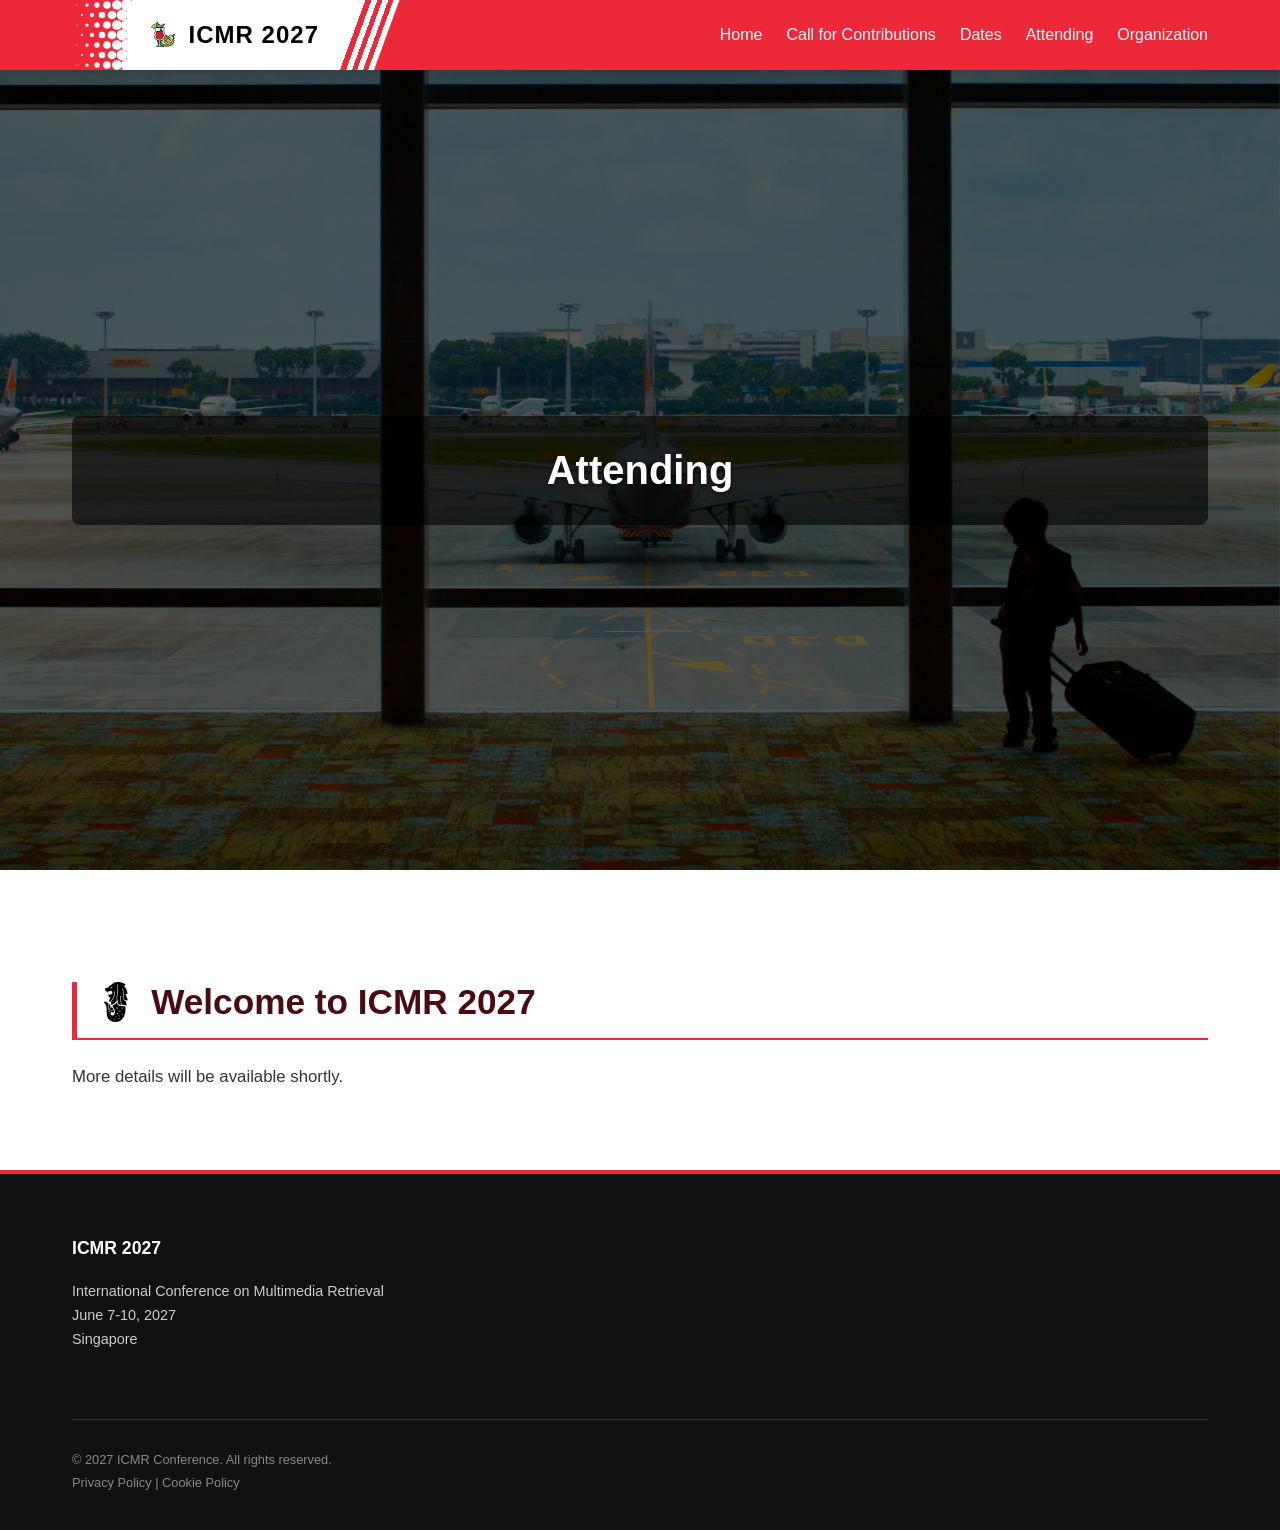
==== attending.html @ 62035ac4 "feat: configure nginx for clean URLs and update navigation links to remove .html extensions" ====
<!doctype html>
<html lang="en">
    <head>
        <meta charset="UTF-8" />
        <meta name="viewport" content="width=device-width, initial-scale=1.0" />
        <title>ICMR 2027 – Attending | Singapore</title>
        <link rel="icon" type="image/svg+xml" href="media/icmr27-logo.svg" />
        <link rel="stylesheet" href="styles.css" />
    </head>
    <body>
        <nav class="navbar">
            <div class="container nav-container">
                <div class="navbar-brand"><img src="media/icmr27-logo.svg" alt="ICMR 2027 Logo" class="navbar-logo" />ICMR 2027</div>
                <div class="hamburger" id="hamburger">
                    <span class="bar"></span>
                    <span class="bar"></span>
                    <span class="bar"></span>
                </div>
                <ul class="nav-links" id="nav-links">
                    <li><a href="/">Home</a></li>
                    <li><a href="cfc">Call for Contributions</a></li>
                    <li><a href="date">Dates</a></li>
                    <li><a href="attending">Attending</a></li>
                    <li><a href="organization">Organization</a></li>
                </ul>
            </div>
        </nav>

        <section class="hero-banner">
            <div id="video-container">
                <img
                    class="bg-video" src="media/attending.jpg" alt="Attending banner"
                />
                <div class="video-overlay"></div>
            </div>

            <div class="container">
                <div class="banner-text">
                    <h2>Attending</h2>
                </div>
            </div>
        </section>

        <div class="page-section">
            <div class="container">
                <div class="section-layout">
                    <div class="section-body">
                        <h2 class="bracket-heading">Welcome to ICMR 2027</h2>
                        <p>More details will be available shortly.</p>
                    </div>
                </div>
            </div>
        </div>
        <footer class="footer">
            <div class="container">
                <div class="footer-grid">
                    <div class="footer-col details-col">
                        <h4>ICMR 2027</h4>
                        <p>International Conference on Multimedia Retrieval</p>
                        <p>June 7-10, 2027</p>
                        <p>Singapore</p>
                        <!--<img
                            src="media/acm-logo.png"
                            alt="ACM Association for Computing Machinery"
                            class="footer-logo"
                        />-->
                    </div>
                </div>

                <div class="footer-bottom">
                    <p>&copy; 2027 ICMR Conference. All rights reserved.</p>
                    <p>
                        <a href="#privacy">Privacy Policy</a> |
                        <a href="#cookie">Cookie Policy</a>
                    </p>
                </div>
            </div>
        </footer>
        <script src="script.js"></script>
    </body>
</html>
---- styles.css ----
html {
    scroll-behavior: smooth;
    scroll-padding-top: 80px;
}

/* ==========================================================================
   1. RESET & BASE STYLES
   ========================================================================== */
* {
    margin: 0;
    padding: 0;
    box-sizing: border-box;
    font-family: "Segoe UI", Tahoma, Geneva, Verdana, sans-serif;
}

/* Global Paragraph Styling for Academic Justification */
p {
    text-align: justify;
    text-justify: inter-word;
    /* Distributes space evenly between words, not letters */

    /* CRITICAL: Allows the browser to hyphenate long words instead of creating massive white gaps */
    -webkit-hyphens: auto;
    -moz-hyphens: auto;
    -ms-hyphens: auto;
    hyphens: auto;
}

body {
    background-color: #f4f4f9;
    color: #333;
}

/* ==========================================================================
   2. TYPOGRAPHY & UTILITIES
   ========================================================================== */
/* Alternate background stripe utility — applied to every other .page-section */
.alt-bg {
    background-color: #f4f4f9;
}

/* --- MERLION HEADING DECORATION --- */
h2::before {
    content: "";
    display: inline-block;
    width: 40px;
    height: 40px;
    background-image: url("media/merlion-logo.svg");
    background-size: contain;
    background-repeat: no-repeat;
    background-position: center;
    margin-right: 15px;
    vertical-align: middle;
    position: relative;
    top: -3px;
}

/* Exclude the Merlion from the banner */
.banner-text h2::before {
    display: none;
}

/* --- L-BRACKET HEADING STYLE --- */
.bracket-heading {
    font-size: 2.2rem;
    font-weight: 800;
    color: #4a0b12;
    border-left: 5px solid #ed2939;
    border-bottom: 2px solid #ed2939;
    padding-left: 1.2rem;
    padding-bottom: 0.8rem;
    margin-bottom: 2rem;
    margin-top: 2rem;
    width: 100%;
}

/* Fallback placeholder text style */
.placeholder-text {
    color: #666666;
    font-style: italic;
    font-size: 1.05rem;
    grid-column: 1 / -1;
}

/* ==========================================================================
   3. LAYOUT CONTAINERS
   ========================================================================== */
/* --- UNIVERSAL CONTENT CONTAINER --- */
.container {
    max-width: 1200px;
    width: 100%;
    margin: 0 auto;
    padding: 0 2rem;
}

/* ==========================================================================
   4. NAVIGATION BAR
   ========================================================================== */
.navbar {
    background-color: #ed2939;
    /* Singapore Flag Red */
    color: white;
    position: sticky;
    top: 0;
    z-index: 1000;
    box-shadow: 0 2px 5px rgba(0, 0, 0, 0.1);
    width: 100%;
}

.nav-container {
    display: flex;
    justify-content: space-between;
    align-items: stretch;
    min-height: 70px;
}

.navbar-brand {
    font-size: 1.5rem;
    font-weight: bold;
    letter-spacing: 1px;
    display: flex;
    align-items: center;
    gap: 0.6rem;
    color: black;
    padding: 0 55px 0 75px;
    position: relative;
    z-index: 1;
}

.navbar-brand::before {
    content: "";
    position: absolute;
    top: 0;
    left: 0;
    bottom: 0;
    right: 60px;
    background:
        url('media/halftone.svg') left center / 80px 100% no-repeat,
        linear-gradient(to right, transparent 79px, white 79px);
    z-index: -1;
}

.navbar-brand::after {
    content: "";
    position: absolute;
    top: 0;
    bottom: 0;
    right: 0;
    width: 140px;
    transform: skewX(-20deg);
    transform-origin: bottom right;
    background: linear-gradient(to left,
            white 0, white 6px,
            transparent 6px, transparent 11px,
            white 11px, white 17px,
            transparent 17px, transparent 22px,
            white 22px, white 28px,
            transparent 28px, transparent 34px,
            white 34px, white 100%);
    z-index: -1;
}

.navbar-logo {
    height: 32px;
    width: auto;
}

.banner-logo {
    display: block;
    max-width: 120px;
    height: auto;
    margin: 0 auto 1.5rem auto;
}

.nav-links {
    list-style: none;
    display: flex;
    align-items: center;
    gap: 1.5rem;
}

.nav-links a {
    color: white;
    text-decoration: none;
    font-weight: 500;
    transition: color 0.3s ease;
}

.nav-links a:hover {
    color: #ffcccc;
}

/* --- HAMBURGER ICON BASE --- */
.hamburger {
    display: none;
    cursor: pointer;
    flex-direction: column;
    gap: 5px;
    z-index: 1001;
    align-self: center;
}

.hamburger .bar {
    width: 25px;
    height: 3px;
    background-color: white;
    border-radius: 2px;
    transition: all 0.3s ease;
}

/* ==========================================================================
   5. LOADING SCREEN & VIDEO BANNER
   ========================================================================== */
/* Video Loading Screen Container */
#loading-screen {
    position: fixed;
    top: 0;
    left: 0;
    width: 100vw;
    height: 100vh;
    z-index: 9999;
    display: flex;
    justify-content: center;
    align-items: center;
    overflow: hidden;
    background-color: #000;
    transition: opacity 1s ease-out;
}

.loading-content {
    position: relative;
    z-index: 3;
    text-align: center;
    color: white;
}

.loading-content h1 {
    font-size: 3rem;
    letter-spacing: 2px;
    margin-bottom: 10px;
}

.loading-content p {
    /* OVERRIDES THE GLOBAL PARAGRAPH RULES */
    text-align: center;
    -webkit-hyphens: none;
    -moz-hyphens: none;
    -ms-hyphens: none;
    hyphens: none;
}

#loading-percentage {
    font-size: 1.5rem;
    font-weight: bold;
    color: #ed2939;
}

/* The Background Video */
#bg-video,
.bg-video {
    position: absolute;
    top: 0;
    left: 0;
    width: 100%;
    height: 100%;
    object-fit: cover;
    z-index: 1;
    transition: opacity 2s ease-in-out;
    transform: translateZ(0);
    backface-visibility: hidden;
}

#bg-video {
    width: 100vw;
    height: 100vh;
}

/* The Dimming Overlay */
.video-overlay {
    position: absolute;
    top: 0;
    left: 0;
    width: 100%;
    height: 100%;
    background: rgba(0, 0, 0, 0.6);
    z-index: 2;
}

/* Isolated container for video banner background */
.hero-banner {
    height: 800px;
    width: 100%;
    position: relative;
    display: flex;
    justify-content: center;
    align-items: center;
    overflow: hidden;
}

#video-container {
    position: absolute;
    top: 0;
    left: 0;
    width: 100%;
    height: 100%;
    z-index: 0;
}

.banner-text {
    position: relative;
    z-index: 2;
    padding: 2rem;
    color: white;
    text-shadow: 0 2px 4px rgba(0, 0, 0, 0.6);
    text-align: center;
    background: rgba(0, 0, 0, 0.6);
    border-radius: 8px;
}

.banner-text h2 {
    font-size: 2.5rem;
}

.banner-text p {
    font-size: 2rem;

    /* OVERRIDES THE GLOBAL PARAGRAPH RULES */
    text-align: center;
    -webkit-hyphens: none;
    -moz-hyphens: none;
    -ms-hyphens: none;
    hyphens: none;
}

/* ==========================================================================
   6. MAIN SECTIONS
   ========================================================================== */
/* --- PAGE SECTION (general-purpose content stripe) --- */
.page-section {
    position: relative;
    width: 100%;
    padding: 5rem 0;
    background-color: #ffffff;
    color: #333333;
}

.section-layout {
    display: flex;
    align-items: center;
    justify-content: space-between;
    gap: 4rem;
}

.section-body {
    flex: 1;
}

.section-body h2 {
    font-size: 2.2rem;
    color: #4a0b12;
    margin-bottom: 1.5rem;
}

.section-body p {
    line-height: 1.6;
    margin-bottom: 1.5rem;
    font-size: 1.05rem;
}

.section-body p:last-child {
    margin-bottom: 0;
}

.section-image {
    flex: 0 0 250px;
    text-align: center;
    display: flex;
    flex-direction: column;
    align-items: center;
}

.section-image img {
    width: 100%;
    max-width: 220px;
    height: auto;
    margin-bottom: 1rem;
}

.section-image p {
    font-weight: 700;
    color: #555555;
    font-size: 0.95rem;
}

/* --- INTRO LOOP VIDEO PANEL --- */
.section-video {
    flex: 0 0 420px;
    border-radius: 12px;
    overflow: hidden;
    box-shadow: 0 8px 30px rgba(0, 0, 0, 0.15);
    background-color: #fff;
    transform: translateZ(0);
    backface-visibility: hidden;
}

.section-video video {
    width: 100%;
    height: 100%;
    object-fit: cover;
    display: block;
    transition: opacity 0.8s ease-in-out;
}

/* --- LATEST NEWS SECTION --- */
.news-section {
    padding: 5rem 0;
    background-color: #f4f4f9;
    width: 100%;
}

.section-title {
    font-size: 2.2rem;
    color: #333;
    margin-bottom: 3rem;
    position: relative;
    padding-bottom: 0.5rem;
}

.section-title::after {
    content: "";
    position: absolute;
    bottom: 0;
    left: 0;
    width: 290px;
    height: 4px;
    background-color: #ed2939;
    border-radius: 2px;
}

.news-list {
    display: flex;
    flex-direction: column;
    gap: 1.5rem;
}

.news-item {
    display: flex;
    background: #ffffff;
    border-radius: 8px;
    overflow: hidden;
    box-shadow: 0 2px 8px rgba(0, 0, 0, 0.05);
    transition:
        transform 0.2s ease,
        box-shadow 0.2s ease;
}

.news-item:hover {
    transform: translateY(-2px);
    box-shadow: 0 4px 12px rgba(0, 0, 0, 0.1);
}

.news-date {
    background-color: #ed2939;
    color: #ffffff;
    display: flex;
    flex-direction: column;
    justify-content: center;
    align-items: center;
    min-width: 100px;
    padding: 1rem;
    text-align: center;
}

.news-date .day {
    font-size: 1.8rem;
    font-weight: 800;
    line-height: 1;
}

.news-date .month {
    font-size: 1rem;
    text-transform: uppercase;
    font-weight: 600;
    margin: 0.2rem 0;
}

.news-date .year {
    font-size: 0.8rem;
    opacity: 0.8;
}

.news-content {
    padding: 1.5rem 2rem;
    display: flex;
    flex-direction: column;
    justify-content: center;
}

.news-content h3 {
    font-size: 1.25rem;
    margin-bottom: 0.5rem;
}

.news-content h3 a {
    color: #222222;
    text-decoration: none;
    transition: color 0.2s ease;
}

.news-content h3 a:hover {
    color: #ed2939;
}

.news-content p {
    color: #666666;
    line-height: 1.5;
    font-size: 0.95rem;
}

/* --- COMMITTEE MEMBER GRID SYSTEM --- */
.member-grid {
    display: grid;
    grid-template-columns: repeat(auto-fill, minmax(240px, 1fr));
    gap: 2rem;
    margin-top: 1.5rem;
    width: 100%;
}

.member-card {
    background: #ffffff;
    border-radius: 8px;
    padding: 2rem 1.5rem;
    text-align: center;
    box-shadow: 0 4px 10px rgba(0, 0, 0, 0.05);
    transition:
        transform 0.2s ease,
        box-shadow 0.2s ease;
    border-top: 3px solid #ed2939;
}

.member-card:hover {
    transform: translateY(-4px);
    box-shadow: 0 6px 15px rgba(0, 0, 0, 0.1);
}

.member-avatar img {
    width: 110px;
    height: 110px;
    border-radius: 50%;
    object-fit: cover;
    margin-bottom: 1.2rem;
    background-color: #eee;
    box-shadow: 0 2px 5px rgba(0, 0, 0, 0.1);
}

.member-info h3 {
    font-size: 1.2rem;
    color: #222222;
    margin-bottom: 0.4rem;
    font-weight: 700;
}

.member-info p {
    text-align: center;

    /* CRITICAL: Allows the browser to hyphenate long words instead of creating massive white gaps */
    -webkit-hyphens: none;
    -moz-hyphens: none;
    -ms-hyphens: none;
    hyphens: none;
}

.member-info .affiliation {
    font-size: 0.95rem;
    color: #555555;
    line-height: 1.4;
    margin-bottom: 0.2rem;
}

.member-info .country {
    font-size: 0.85rem;
    color: #888888;
    text-transform: uppercase;
    letter-spacing: 0.5px;
}

/* --- IMPORTANT DATES TABLE --- */
.dates-table {
    width: 100%;
    border-collapse: collapse;
    margin-top: 1rem;
    font-size: 1.05rem;
}

.dates-table th,
.dates-table td {
    padding: 1.2rem 1rem;
    text-align: left;
    border-bottom: 1px solid #e0e0e0;
}

.dates-table th {
    color: #4a0b12;
    font-weight: 600;
    width: 60%;
}

.dates-table td {
    color: #333333;
    font-weight: 500;
}

.dates-table tr:hover {
    background-color: #fafafa;
}

/* --- CALL FOR CONTRIBUTIONS --- */
.cfc-content-block {
    margin-top: 1.5rem;
    margin-bottom: 3rem;
}

.cfc-content-block p {
    margin-bottom: 1.2rem;
    line-height: 1.7;
    color: #444444;
    font-size: 1.05rem;
}

/* Custom h3 Sub-headings */
.cfc-content-block h3 {
    font-size: 1.4rem;
    color: #4a0b12;
    /* Matches the dark burgundy of your h2 */
    font-weight: 700;
    letter-spacing: 0.5px;

    /* The subtle red accent line */
    border-left: 3px solid #ed2939;
    padding-left: 0.8rem;

    /* Breathing room */
    margin-top: 2.5rem;
    /* Pushes the heading away from the previous paragraph */
    margin-bottom: 1rem;
}

/* Prevents the very first h3 from having a massive gap at the top of the section */
.cfc-content-block h3:first-of-type {
    margin-top: 0.5rem;
}

.cfc-list {
    list-style: none;
    padding-left: 0;
    margin-top: 1rem;
    margin-bottom: 1.5rem;
}

.cfc-list li {
    position: relative;
    padding-left: 1.5rem;
    margin-bottom: 1rem;
    line-height: 1.6;
    color: #444444;
    font-size: 1.05rem;
}

.cfc-list li::before {
    content: "■";
    color: #ed2939;
    position: absolute;
    left: 0;
    top: -1px;
    font-size: 0.9rem;
}

.two-column-list {
    display: grid;
    grid-template-columns: 1fr 1fr;
    gap: 0.5rem 3rem;
}

/* --- PARTNERS & ORGANIZERS --- */
.partners-section {
    width: 100%;
    padding: 5rem 0;
    background-color: #ffffff;
    text-align: center;
}

.partners-title {
    font-size: 2rem;
    color: #333333;
    margin-bottom: 3rem;
    font-weight: 700;
    text-transform: uppercase;
    letter-spacing: 1px;
}

.partners-flex {
    display: flex;
    justify-content: center;
    align-items: center;
    gap: 5rem;
    flex-wrap: wrap;
}

.partner-logo img {
    max-width: 250px;
    height: auto;
    filter: grayscale(100%);
    opacity: 0.7;
    transition: all 0.3s ease;
    mix-blend-mode: multiply;
}

.partner-logo img:hover {
    filter: grayscale(0%);
    opacity: 1;
    transform: scale(1.05);
}

/* ==========================================================================
   7. FOOTER
   ========================================================================== */
.footer {
    background-color: #111111;
    color: #ffffff;
    border-top: 4px solid #ed2939;
    padding: 4rem 0 2rem 0;
    font-size: 0.9rem;
}

.footer-grid {
    display: grid;
    grid-template-columns: 1.5fr 1fr 1fr;
    gap: 3rem;
    margin-bottom: 4rem;
}

.footer-col h4 {
    font-size: 1.1rem;
    margin-bottom: 1.5rem;
    font-weight: 700;
}

.footer-col p {
    margin-bottom: 0.5rem;
    color: #cccccc;
}

.footer-col ul {
    list-style: none;
    padding: 0;
}

.footer-col ul li {
    margin-bottom: 0.8rem;
}

.footer-col a {
    color: #cccccc;
    text-decoration: none;
    transition: color 0.3s ease;
}

.footer-col a:hover {
    color: #ffffff;
    text-decoration: underline;
}

.footer-logo {
    max-width: 180px;
    margin-top: 1.5rem;
    filter: brightness(0.9);
}

.footer-bottom {
    text-align: center;
    border-top: 1px solid #333333;
    padding-top: 2rem;
    color: #888888;
    font-size: 0.8rem;
}

.footer-bottom p {
    margin-bottom: 0.5rem;
}

.footer-bottom a {
    color: #888888;
    text-decoration: none;
}

.footer-bottom a:hover {
    color: #ffffff;
}

/* ==========================================================================
   8. MOBILE RESPONSIVENESS (MEDIA QUERIES)
   ========================================================================== */
@media (max-width: 950px) {

    /* Navbar & Hamburger Drawer */
    .hamburger {
        display: flex;
        order: -1;
        margin-left: 0;
        margin-right: 1.5rem;
    }

    .nav-links {
        position: fixed;
        top: 0;
        left: -100%;
        right: auto;
        width: 250px;
        height: 100vh;
        background-color: #111111;
        flex-direction: column;
        justify-content: flex-start;
        padding-top: 80px;
        transition: left 0.4s ease;
        box-shadow: 5px 0 15px rgba(0, 0, 0, 0.5);
    }

    .nav-links.active {
        left: 0;
    }

    .nav-links li {
        text-align: center;
        margin: 1.5rem 0;
    }

    .nav-links a {
        font-size: 1.2rem;
    }

    /* Hamburger Animation */
    .hamburger.active .bar:nth-child(1) {
        transform: translateY(8px) rotate(45deg);
    }

    .hamburger.active .bar:nth-child(2) {
        opacity: 0;
    }

    .hamburger.active .bar:nth-child(3) {
        transform: translateY(-8px) rotate(-45deg);
    }

    /* Loading Screen & Hero Banner */
    .loading-content h1 {
        font-size: 2rem;
    }

    .loading-content p {
        /* OVERRIDES THE GLOBAL PARAGRAPH RULES */
        text-align: center;
        -webkit-hyphens: none;
        -moz-hyphens: none;
        -ms-hyphens: none;
        hyphens: none;
    }

    #loading-percentage {
        font-size: 1.2rem;
    }

    .banner-text h2 {
        font-size: 1.8rem;
    }

    .banner-text p {
        font-size: 1.2rem;

        /* OVERRIDES THE GLOBAL PARAGRAPH RULES */
        text-align: center;
        -webkit-hyphens: none;
        -moz-hyphens: none;
        -ms-hyphens: none;
        hyphens: none;
    }

    /* Introduction Section */
    .section-layout {
        flex-direction: column;
        align-items: stretch;
        gap: 3rem;
    }

    .section-image {
        flex: auto;
        align-self: center;
    }

    .section-video {
        flex: auto;
        width: 100%;
    }

    /* Dates Table */
    .dates-table th,
    .dates-table td {
        display: block;
        width: 100%;
        padding: 0.5rem 0;
    }

    .dates-table th {
        border-bottom: none;
        padding-top: 1.2rem;
    }

    .dates-table td {
        padding-bottom: 1.2rem;
        font-weight: 700;
        color: #ed2939;
    }

    /* Call for Contributions */
    .two-column-list {
        grid-template-columns: 1fr;
        gap: 0;
    }

    /* Partners Section (formerly Sponsors) */
    .partners-flex {
        gap: 3rem;
        flex-direction: column;
    }

    .partners-title {
        font-size: 1.5rem;
    }

    /* Footer */
    .footer-grid {
        grid-template-columns: 1fr;
        gap: 2rem;
    }

    .footer-col h4 {
        margin-bottom: 1rem;
    }
}

/* Smaller Breakpoint for News Articles */
@media (max-width: 600px) {
    .news-item {
        flex-direction: column;
    }

    .news-date {
        flex-direction: row;
        min-width: 100%;
        gap: 0.5rem;
        padding: 0.6rem;
    }

    .news-date .day {
        font-size: 1.3rem;
    }

    .news-content {
        padding: 1.2rem;
    }
}
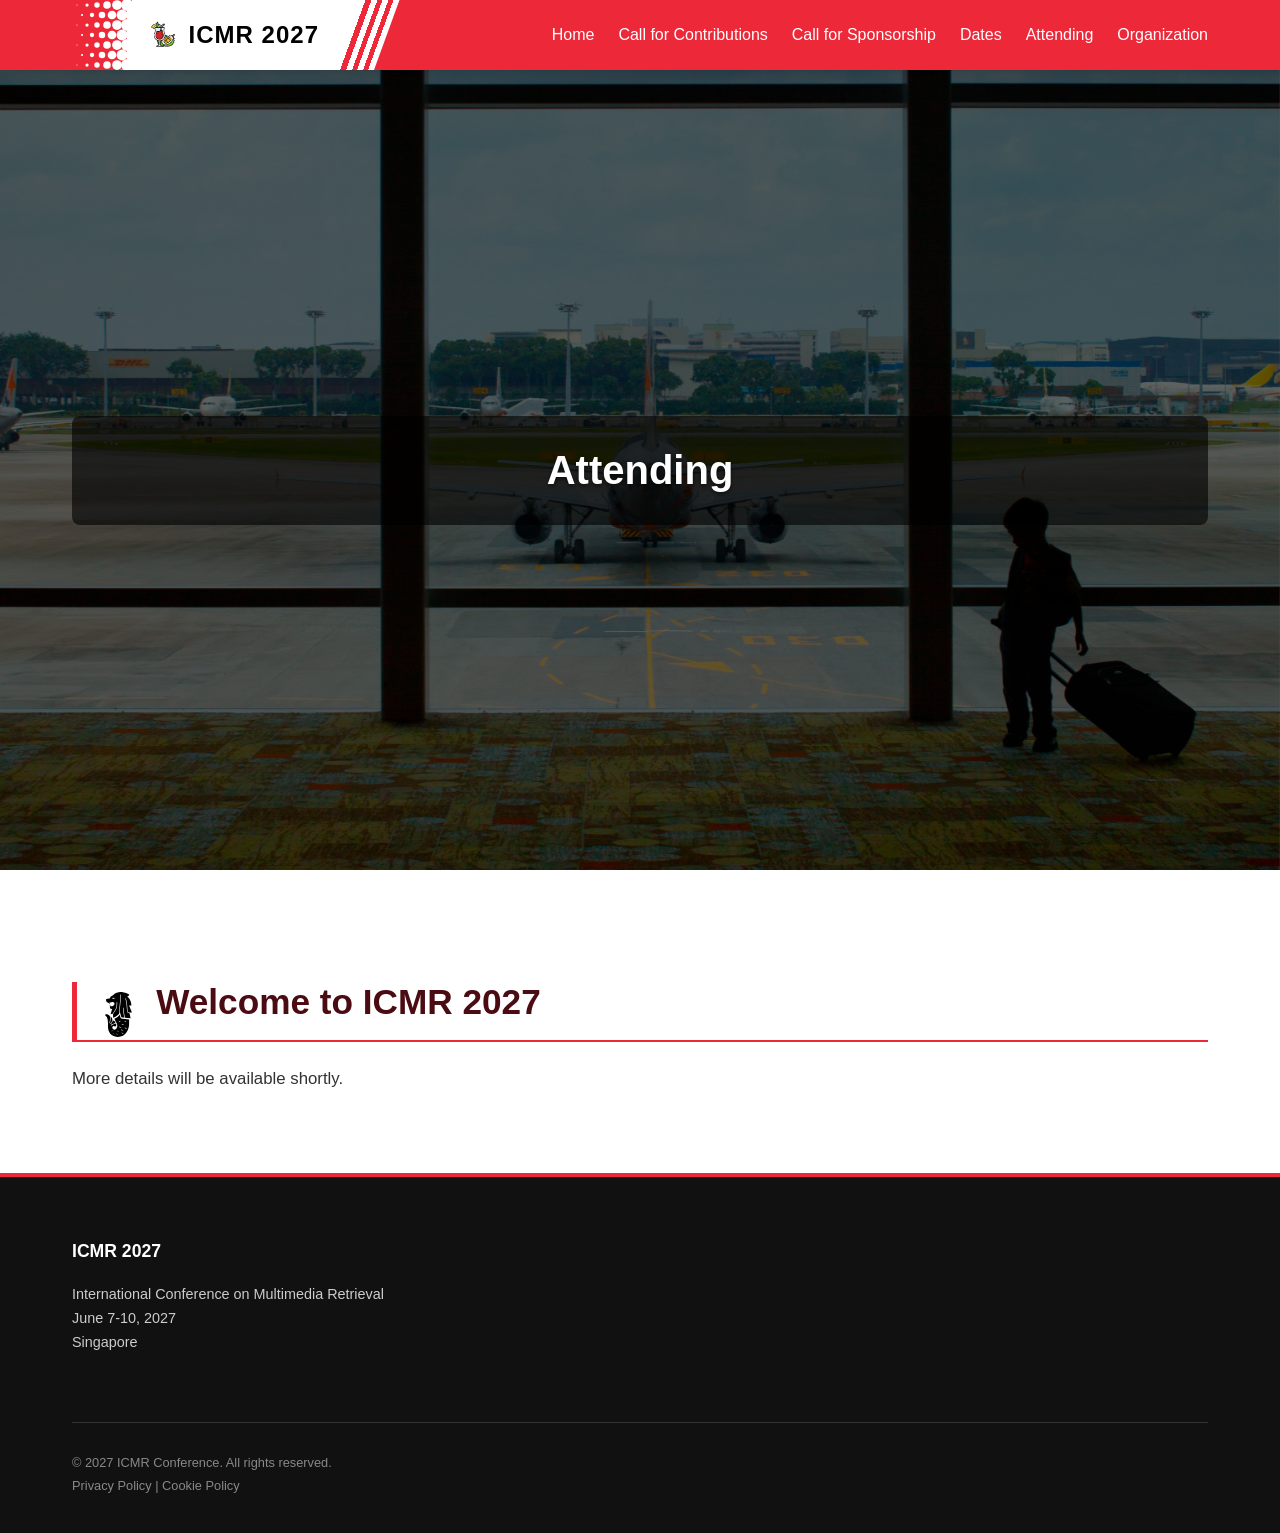
==== commit 5543dfc8: "feat: add Call for Sponsorship page and include contact emails on organization page" ====
--- a/attending.html
+++ b/attending.html
@@ -10,7 +10,7 @@
     <body>
         <nav class="navbar">
             <div class="container nav-container">
-                <div class="navbar-brand"><img src="media/icmr27-logo.svg" alt="ICMR 2027 Logo" class="navbar-logo" />ICMR 2027</div>
+                <a href="/" class="navbar-brand"><img src="media/icmr27-logo.svg" alt="ICMR 2027 Logo" class="navbar-logo" />ICMR 2027</a>
                 <div class="hamburger" id="hamburger">
                     <span class="bar"></span>
                     <span class="bar"></span>
@@ -19,6 +19,7 @@
                 <ul class="nav-links" id="nav-links">
                     <li><a href="/">Home</a></li>
                     <li><a href="cfc">Call for Contributions</a></li>
+                    <li><a href="cfs">Call for Sponsorship</a></li>
                     <li><a href="date">Dates</a></li>
                     <li><a href="attending">Attending</a></li>
                     <li><a href="organization">Organization</a></li>
--- a/styles.css
+++ b/styles.css
@@ -43,8 +43,8 @@
 h2::before {
     content: "";
     display: inline-block;
-    width: 40px;
-    height: 40px;
+    width: 45px;
+    height: 45px;
     background-image: url("media/merlion-logo.svg");
     background-size: contain;
     background-repeat: no-repeat;
@@ -52,7 +52,7 @@
     margin-right: 15px;
     vertical-align: middle;
     position: relative;
-    top: -3px;
+    top: 10px;
 }
 
 /* Exclude the Merlion from the banner */
@@ -74,6 +74,33 @@
     width: 100%;
 }
 
+.header-email {
+    display: block;
+    font-size: 0.95rem;
+    font-weight: 500;
+    color: #555555;
+    text-transform: none;
+    letter-spacing: normal;
+    margin-top: 0.35rem;
+    margin-left: 75px;
+}
+
+.header-email a {
+    color: #ed2939;
+    font-weight: 600;
+    text-decoration: none;
+}
+
+.header-email a:hover {
+    text-decoration: underline;
+}
+
+@media (max-width: 576px) {
+    .header-email {
+        margin-left: 0;
+    }
+}
+
 /* Fallback placeholder text style */
 .placeholder-text {
     color: #666666;
@@ -122,6 +149,7 @@
     align-items: center;
     gap: 0.6rem;
     color: black;
+    text-decoration: none;
     padding: 0 55px 0 75px;
     position: relative;
     z-index: 1;
@@ -967,4 +995,124 @@
     .news-content {
         padding: 1.2rem;
     }
+}
+
+/* --- SPONSORSHIP TABLE STYLING --- */
+.sponsorship-table-wrapper {
+    width: 100%;
+    overflow-x: auto;
+    -webkit-overflow-scrolling: touch;
+    margin-top: 2rem;
+    border-radius: 8px;
+    box-shadow: 0 4px 15px rgba(0, 0, 0, 0.06);
+    border: 1px solid #e5e7eb;
+}
+
+.sponsorship-table {
+    width: 100%;
+    border-collapse: collapse;
+    background: #ffffff;
+    font-size: 0.95rem;
+    min-width: 800px;
+}
+
+.sponsorship-table th,
+.sponsorship-table td {
+    padding: 1rem 0.8rem;
+    border-bottom: 1px solid #edf2f7;
+    border-right: 1px solid #edf2f7;
+    text-align: center;
+    vertical-align: middle;
+}
+
+.sponsorship-table th:first-child,
+.sponsorship-table td:first-child {
+    text-align: left;
+    padding-left: 1.2rem;
+}
+
+.sponsorship-table th {
+    font-weight: 700;
+    font-size: 1.05rem;
+    text-transform: uppercase;
+    letter-spacing: 0.5px;
+}
+
+.sponsorship-table th.tier-diamond {
+    background-color: #0f2b48;
+    color: #ffffff;
+}
+
+.sponsorship-table th.tier-platinum {
+    background-color: #374151;
+    color: #ffffff;
+}
+
+.sponsorship-table th.tier-gold {
+    background-color: #92400e;
+    color: #ffffff;
+}
+
+.sponsorship-table th.tier-silver {
+    background-color: #4b5563;
+    color: #ffffff;
+}
+
+.sponsorship-table th.tier-bronze {
+    background-color: #7c2d12;
+    color: #ffffff;
+}
+
+.sponsorship-table td.feature-title {
+    font-weight: 600;
+    color: #1f2937;
+    width: 35%;
+}
+
+.sponsorship-table tr:nth-child(even) {
+    background-color: #f9fafb;
+}
+
+.sponsorship-table tr:hover {
+    background-color: #f3f4f6;
+}
+
+.sponsorship-table .check-mark {
+    color: #ed2939;
+    font-size: 1.2rem;
+    font-weight: bold;
+}
+
+.sponsorship-table .dash-mark {
+    color: #9ca3af;
+}
+
+.grant-card {
+    background: #ffffff;
+    border-radius: 8px;
+    padding: 1.5rem;
+    box-shadow: 0 3px 10px rgba(0, 0, 0, 0.05);
+    border-top: 3px solid #ed2939;
+    transition: transform 0.2s ease;
+}
+
+.grant-card:hover {
+    transform: translateY(-3px);
+}
+
+/* --- CHAIR SECTION CONTACT LINKS --- */
+.chair-contact {
+    margin-top: 0.5rem;
+    font-size: 0.95rem;
+    color: #666666;
+}
+
+.chair-contact a {
+    color: #ed2939;
+    font-weight: 600;
+    text-decoration: none;
+}
+
+.chair-contact a:hover {
+    text-decoration: underline;
 }
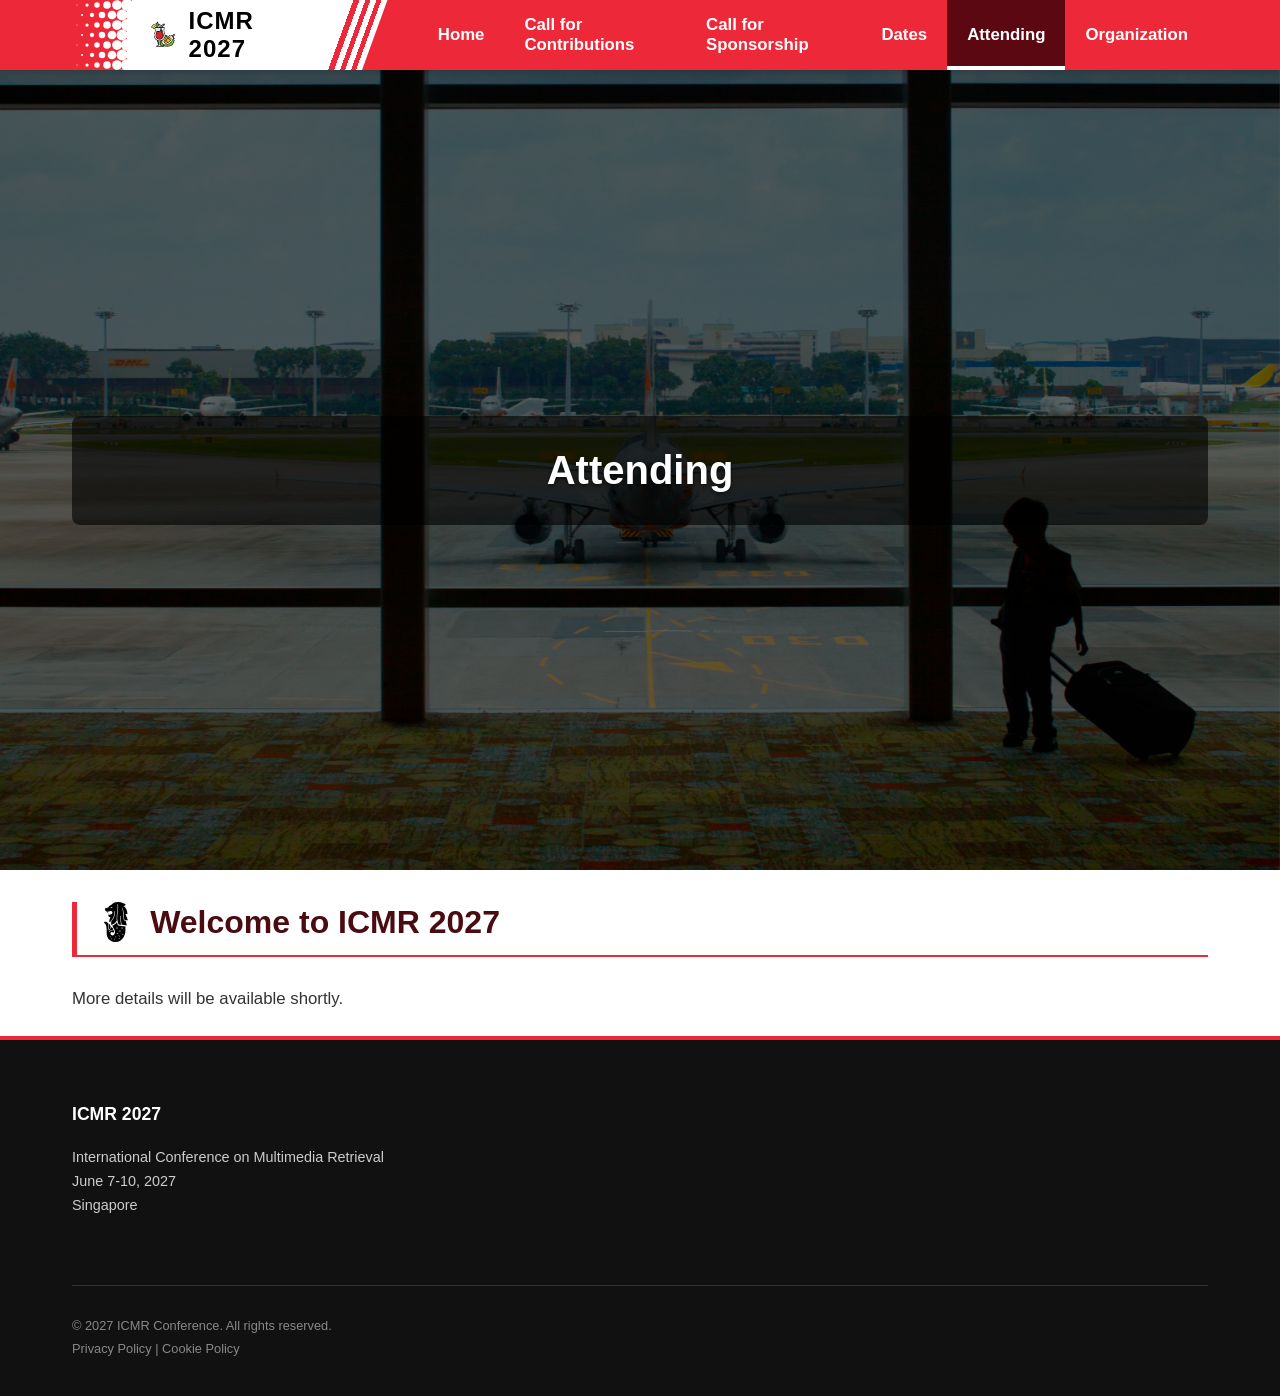
==== commit d398b459: "refactor: overhaul navbar responsiveness with dynamic overflow detection, backdrop overlays, and sta" ====
--- a/attending.html
+++ b/attending.html
@@ -46,7 +46,11 @@
             <div class="container">
                 <div class="section-layout">
                     <div class="section-body">
-                        <h2 class="bracket-heading">Welcome to ICMR 2027</h2>
+                        <div class="bracket-heading">
+                            <div class="header-content">
+                                <h2>Welcome to ICMR 2027</h2>
+                            </div>
+                        </div>
                         <p>More details will be available shortly.</p>
                     </div>
                 </div>
--- a/styles.css
+++ b/styles.css
@@ -43,16 +43,14 @@
 h2::before {
     content: "";
     display: inline-block;
-    width: 45px;
-    height: 45px;
+    flex-shrink: 0;
+    width: 40px;
+    height: 40px;
     background-image: url("media/merlion-logo.svg");
     background-size: contain;
     background-repeat: no-repeat;
     background-position: center;
-    margin-right: 15px;
-    vertical-align: middle;
-    position: relative;
-    top: 10px;
+    margin-right: 12px;
 }
 
 /* Exclude the Merlion from the banner */
@@ -60,29 +58,62 @@
     display: none;
 }
 
-/* --- L-BRACKET HEADING STYLE --- */
+/* --- L-BRACKET HEADING & MEDIA OBJECT CONTAINER --- */
 .bracket-heading {
-    font-size: 2.2rem;
+    display: flex;
+    align-items: center; /* Vertically centers left logo relative to right content block */
+    gap: 14px;
+    font-size: 2.0rem;
     font-weight: 800;
     color: #4a0b12;
     border-left: 5px solid #ed2939;
     border-bottom: 2px solid #ed2939;
     padding-left: 1.2rem;
     padding-bottom: 0.8rem;
-    margin-bottom: 2rem;
-    margin-top: 2rem;
-    width: 100%;
+    margin-bottom: 1.8rem;
+    margin-top: 0.5rem;
+    width: 100%;
+    line-height: 1.25;
+}
+
+.bracket-heading::before {
+    content: "";
+    display: block;
+    flex-shrink: 0;
+    width: 40px;
+    height: 40px;
+    background-image: url("media/merlion-logo.svg");
+    background-size: contain;
+    background-repeat: no-repeat;
+    background-position: center;
+}
+
+/* Standardized h2 rules for direct h2.bracket-heading or h2 inside .header-content */
+h2.bracket-heading,
+.bracket-heading .header-content h2,
+.section-body h2 {
+    font-size: 2.0rem;
+    font-weight: 800;
+    color: #4a0b12;
+    margin: 0;
+    padding: 0;
+    line-height: 1.25;
+}
+
+/* Prevent duplicate logo inside h2 when nested inside .bracket-heading container */
+h2.bracket-heading::before,
+.bracket-heading .header-content h2::before {
+    display: none;
 }
 
 .header-email {
     display: block;
-    font-size: 0.95rem;
+    font-size: 0.92rem;
     font-weight: 500;
     color: #555555;
     text-transform: none;
     letter-spacing: normal;
     margin-top: 0.35rem;
-    margin-left: 75px;
 }
 
 .header-email a {
@@ -96,8 +127,33 @@
 }
 
 @media (max-width: 576px) {
+    .bracket-heading,
+    h2.bracket-heading,
+    .bracket-heading .header-content h2,
+    .section-body h2 {
+        font-size: 1.4rem;
+    }
+
+    .bracket-heading {
+        padding-left: 0.8rem;
+        border-left-width: 4px;
+        gap: 10px;
+    }
+
+    .bracket-heading::before,
+    h2::before {
+        width: 30px;
+        height: 30px;
+    }
+
     .header-email {
-        margin-left: 0;
+        font-size: 0.78rem;
+        margin-top: 0.15rem;
+        color: #666666;
+    }
+
+    .header-email a {
+        font-weight: 500;
     }
 }
 
@@ -130,15 +186,16 @@
     position: sticky;
     top: 0;
     z-index: 1000;
-    box-shadow: 0 2px 5px rgba(0, 0, 0, 0.1);
-    width: 100%;
+    box-shadow: 0 2px 5px rgba(0, 0, 0, 0.15);
+    width: 100%;
+    height: 70px;
 }
 
 .nav-container {
     display: flex;
     justify-content: space-between;
     align-items: stretch;
-    min-height: 70px;
+    height: 100%;
 }
 
 .navbar-brand {
@@ -151,6 +208,7 @@
     color: black;
     text-decoration: none;
     padding: 0 55px 0 75px;
+    margin-right: 3.5rem;
     position: relative;
     z-index: 1;
 }
@@ -203,22 +261,47 @@
 .nav-links {
     list-style: none;
     display: flex;
-    align-items: center;
-    gap: 1.5rem;
+    align-items: stretch;
+    height: 100%;
+    gap: 0;
+    margin: 0;
+    padding: 0;
+}
+
+.nav-links li {
+    display: flex;
+    align-items: stretch;
+    height: 100%;
 }
 
 .nav-links a {
     color: white;
     text-decoration: none;
-    font-weight: 500;
-    transition: color 0.3s ease;
+    font-weight: 600;
+    font-size: 1.05rem;
+    padding: 0 1.25rem;
+    display: flex;
+    align-items: center;
+    justify-content: center;
+    height: 100%;
+    box-sizing: border-box;
+    border-radius: 0;
+    transition: background-color 0.2s ease, color 0.2s ease;
 }
 
 .nav-links a:hover {
-    color: #ffcccc;
-}
-
-/* --- HAMBURGER ICON BASE --- */
+    color: #ffffff;
+    background-color: #aa1220;
+}
+
+.nav-links a.active,
+.nav-links a:active {
+    color: #ffffff;
+    background-color: #5c0812; /* Dark red / burgundy active background */
+    box-shadow: inset 0 -4px 0 #ffffff;
+}
+
+/* --- HAMBURGER ICON BASE & NAV OVERLAY --- */
 .hamburger {
     display: none;
     cursor: pointer;
@@ -226,6 +309,8 @@
     gap: 5px;
     z-index: 1001;
     align-self: center;
+    padding: 8px;
+    border-radius: 4px;
 }
 
 .hamburger .bar {
@@ -234,6 +319,25 @@
     background-color: white;
     border-radius: 2px;
     transition: all 0.3s ease;
+}
+
+.nav-overlay {
+    position: fixed;
+    top: 0;
+    left: 0;
+    width: 100vw;
+    height: 100vh;
+    background-color: rgba(0, 0, 0, 0.55);
+    backdrop-filter: blur(2px);
+    opacity: 0;
+    pointer-events: none;
+    transition: opacity 0.3s ease;
+    z-index: 999;
+}
+
+.nav-overlay.active {
+    opacity: 1;
+    pointer-events: auto;
 }
 
 /* ==========================================================================
@@ -367,7 +471,7 @@
 .page-section {
     position: relative;
     width: 100%;
-    padding: 5rem 0;
+    padding: 1.5rem 0;
     background-color: #ffffff;
     color: #333333;
 }
@@ -441,28 +545,9 @@
 
 /* --- LATEST NEWS SECTION --- */
 .news-section {
-    padding: 5rem 0;
+    padding: 3.5rem 0;
     background-color: #f4f4f9;
     width: 100%;
-}
-
-.section-title {
-    font-size: 2.2rem;
-    color: #333;
-    margin-bottom: 3rem;
-    position: relative;
-    padding-bottom: 0.5rem;
-}
-
-.section-title::after {
-    content: "";
-    position: absolute;
-    bottom: 0;
-    left: 0;
-    width: 290px;
-    height: 4px;
-    background-color: #ed2939;
-    border-radius: 2px;
 }
 
 .news-list {
@@ -712,33 +797,26 @@
 /* --- PARTNERS & ORGANIZERS --- */
 .partners-section {
     width: 100%;
-    padding: 5rem 0;
+    padding: 3rem 0 4rem 0;
     background-color: #ffffff;
-    text-align: center;
-}
-
-.partners-title {
-    font-size: 2rem;
-    color: #333333;
-    margin-bottom: 3rem;
-    font-weight: 700;
-    text-transform: uppercase;
-    letter-spacing: 1px;
 }
 
 .partners-flex {
     display: flex;
     justify-content: center;
     align-items: center;
-    gap: 5rem;
+    gap: 3.5rem;
     flex-wrap: wrap;
 }
 
 .partner-logo img {
-    max-width: 250px;
+    max-width: 200px;
+    max-height: 70px;
+    width: auto;
     height: auto;
+    object-fit: contain;
     filter: grayscale(100%);
-    opacity: 0.7;
+    opacity: 0.75;
     transition: all 0.3s ease;
     mix-blend-mode: multiply;
 }
@@ -826,11 +904,101 @@
 }
 
 /* ==========================================================================
-   8. MOBILE RESPONSIVENESS (MEDIA QUERIES)
+   8. MOBILE RESPONSIVENESS & DYNAMIC NAVBAR DRAWER
    ========================================================================== */
-@media (max-width: 950px) {
-
-    /* Navbar & Hamburger Drawer */
+
+/* Body Scroll Lock Rule when Sidebar Drawer is Open */
+body.menu-open,
+html.menu-open {
+    overflow: hidden !important;
+    touch-action: none;
+}
+
+/* Dynamic Navbar Overflow & Mobile Drawer Rules */
+body.is-mobile-nav .navbar-brand {
+    margin-right: 0;
+}
+
+body.is-mobile-nav .hamburger {
+    display: flex;
+    order: -1;
+    margin-left: 0;
+    margin-right: 1.5rem;
+}
+
+body.is-mobile-nav .nav-links {
+    position: fixed;
+    top: 0;
+    left: -100%;
+    right: auto;
+    width: 260px;
+    height: 100vh;
+    background-color: #111111;
+    flex-direction: column;
+    justify-content: flex-start;
+    padding-top: 80px;
+    padding-left: 0;
+    padding-right: 0;
+    gap: 0;
+    overflow-y: auto;
+    -webkit-overflow-scrolling: touch;
+    overscroll-behavior: contain;
+    transition: left 0.4s ease;
+    box-shadow: 5px 0 15px rgba(0, 0, 0, 0.5);
+    z-index: 1000;
+}
+
+body.is-mobile-nav .nav-links.active {
+    left: 0;
+}
+
+body.is-mobile-nav .nav-links li {
+    width: 100%;
+    margin: 0.25rem 0;
+    height: auto;
+    display: block;
+}
+
+body.is-mobile-nav .nav-links a {
+    display: block;
+    width: 100%;
+    font-size: 1.15rem;
+    padding: 0.9rem 1.8rem;
+    border-radius: 0;
+    box-sizing: border-box;
+    text-align: left;
+    color: white;
+    height: auto;
+    transition: background-color 0.2s ease, color 0.2s ease;
+}
+
+body.is-mobile-nav .nav-links a:hover,
+body.is-mobile-nav .nav-links a.active,
+body.is-mobile-nav .nav-links a:active {
+    background-color: rgba(239, 41, 57, 0.25);
+    color: #ffffff;
+    box-shadow: inset 4px 0 0 #ed2939;
+}
+
+body.is-mobile-nav .hamburger.active .bar:nth-child(1) {
+    transform: translateY(8px) rotate(45deg);
+}
+
+body.is-mobile-nav .hamburger.active .bar:nth-child(2) {
+    opacity: 0;
+}
+
+body.is-mobile-nav .hamburger.active .bar:nth-child(3) {
+    transform: translateY(-8px) rotate(-45deg);
+}
+
+@media (max-width: 1050px) {
+
+    /* Navbar & Hamburger Drawer Fallback */
+    .navbar-brand {
+        margin-right: 0;
+    }
+
     .hamburger {
         display: flex;
         order: -1;
@@ -843,14 +1011,21 @@
         top: 0;
         left: -100%;
         right: auto;
-        width: 250px;
+        width: 260px;
         height: 100vh;
         background-color: #111111;
         flex-direction: column;
         justify-content: flex-start;
         padding-top: 80px;
+        padding-left: 0;
+        padding-right: 0;
+        gap: 0;
+        overflow-y: auto;
+        -webkit-overflow-scrolling: touch;
+        overscroll-behavior: contain;
         transition: left 0.4s ease;
         box-shadow: 5px 0 15px rgba(0, 0, 0, 0.5);
+        z-index: 1000;
     }
 
     .nav-links.active {
@@ -858,12 +1033,31 @@
     }
 
     .nav-links li {
-        text-align: center;
-        margin: 1.5rem 0;
+        width: 100%;
+        margin: 0.25rem 0;
+        height: auto;
+        display: block;
     }
 
     .nav-links a {
-        font-size: 1.2rem;
+        display: block;
+        width: 100%;
+        font-size: 1.15rem;
+        padding: 0.9rem 1.8rem;
+        border-radius: 0;
+        box-sizing: border-box;
+        text-align: left;
+        color: white;
+        height: auto;
+        transition: background-color 0.2s ease, color 0.2s ease;
+    }
+
+    .nav-links a:hover,
+    .nav-links a.active,
+    .nav-links a:active {
+        background-color: rgba(239, 41, 57, 0.25);
+        color: #ffffff;
+        box-shadow: inset 4px 0 0 #ed2939;
     }
 
     /* Hamburger Animation */
@@ -954,14 +1148,12 @@
         gap: 0;
     }
 
-    /* Partners Section (formerly Sponsors) */
+    /* Partners Section */
     .partners-flex {
-        gap: 3rem;
-        flex-direction: column;
-    }
-
-    .partners-title {
-        font-size: 1.5rem;
+        gap: 2rem;
+        flex-direction: row;
+        justify-content: center;
+        flex-wrap: wrap;
     }
 
     /* Footer */
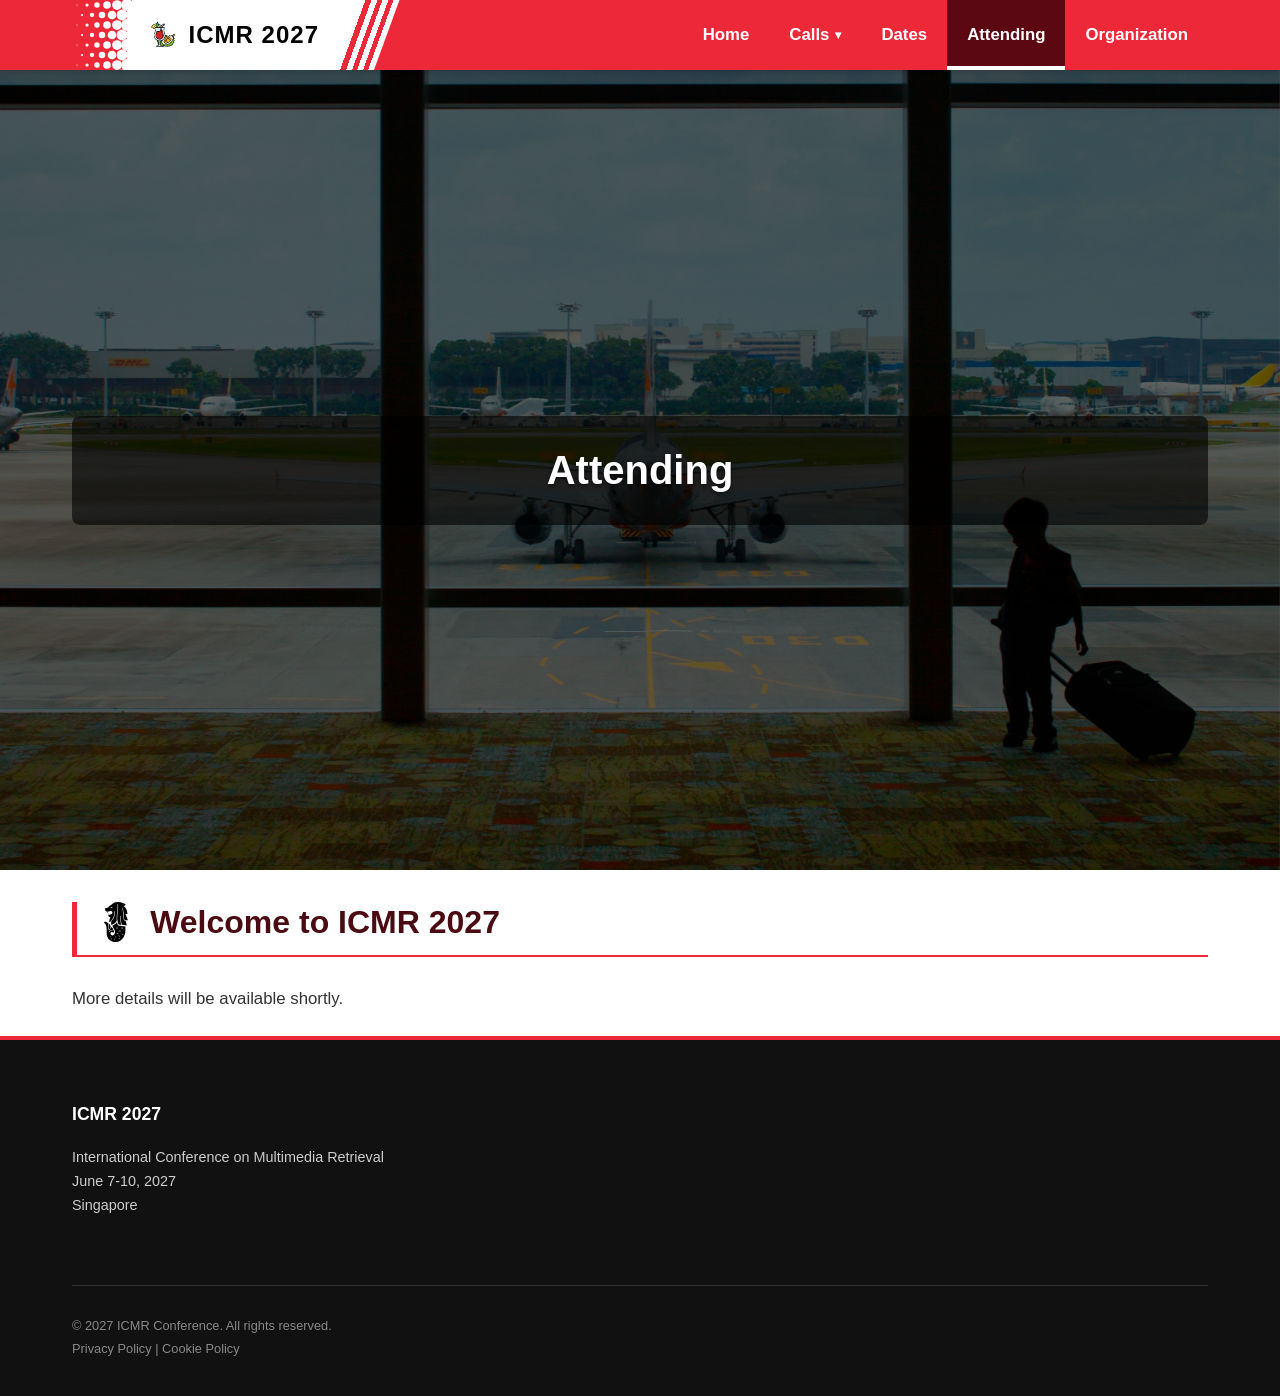
==== commit a1453cd2: "feat: add responsive dropdown navigation menu for call links to header navigation" ====
--- a/attending.html
+++ b/attending.html
@@ -18,8 +18,13 @@
                 </div>
                 <ul class="nav-links" id="nav-links">
                     <li><a href="/">Home</a></li>
-                    <li><a href="cfc">Call for Contributions</a></li>
-                    <li><a href="cfs">Call for Sponsorship</a></li>
+                    <li class="dropdown">
+                        <a href="javascript:void(0)" class="dropdown-toggle">Calls <span class="caret">▾</span></a>
+                        <ul class="dropdown-menu">
+                            <li><a href="cfc">Call for Contributions</a></li>
+                            <li><a href="cfs">Call for Sponsorship</a></li>
+                        </ul>
+                    </li>
                     <li><a href="date">Dates</a></li>
                     <li><a href="attending">Attending</a></li>
                     <li><a href="organization">Organization</a></li>
--- a/styles.css
+++ b/styles.css
@@ -155,6 +155,11 @@
     .header-email a {
         font-weight: 500;
     }
+
+    .navbar-brand {
+        font-size: 1.1rem;
+        padding: 0 25px 0 35px;
+    }
 }
 
 /* Fallback placeholder text style */
@@ -211,6 +216,8 @@
     margin-right: 3.5rem;
     position: relative;
     z-index: 1;
+    white-space: nowrap;
+    flex-shrink: 0;
 }
 
 .navbar-brand::before {
@@ -301,6 +308,88 @@
     box-shadow: inset 0 -4px 0 #ffffff;
 }
 
+/* --- DROPDOWN NAVIGATION --- */
+.nav-links li.dropdown {
+    position: relative;
+}
+
+.nav-links .dropdown-toggle {
+    cursor: pointer;
+    user-select: none;
+}
+
+.nav-links .caret {
+    font-size: 0.75rem;
+    margin-left: 6px;
+    display: inline-block;
+    transition: transform 0.2s ease;
+}
+
+.nav-links .dropdown-menu {
+    position: absolute;
+    top: 100%;
+    left: 0;
+    min-width: 240px;
+    background-color: #5c0812;
+    box-shadow: 0 8px 20px rgba(0, 0, 0, 0.35);
+    list-style: none;
+    padding: 0;
+    margin: 0;
+    display: none;
+    flex-direction: column;
+    z-index: 1002;
+    border-bottom-left-radius: 6px;
+    border-bottom-right-radius: 6px;
+    overflow: hidden;
+}
+
+.nav-links .dropdown-menu li {
+    width: 100%;
+    height: auto;
+    display: block;
+}
+
+.nav-links .dropdown-menu a {
+    display: block;
+    width: 100%;
+    height: auto;
+    padding: 0.85rem 1.4rem;
+    font-size: 0.98rem;
+    font-weight: 500;
+    color: white;
+    text-align: left;
+    white-space: nowrap;
+    box-sizing: border-box;
+    background-color: transparent;
+    transition: background-color 0.2s ease;
+    border-left: 3px solid transparent;
+}
+
+.nav-links .dropdown-menu a:hover,
+.nav-links .dropdown-menu a.active {
+    background-color: #7c0b17;
+    color: #ffffff;
+    border-left-color: #ed2939;
+    box-shadow: none;
+}
+
+@media (min-width: 1051px) {
+    body:not(.is-mobile-nav) .nav-links li.dropdown:hover .dropdown-menu,
+    body:not(.is-mobile-nav) .nav-links li.dropdown.open .dropdown-menu {
+        display: flex;
+    }
+
+    body:not(.is-mobile-nav) .nav-links li.dropdown:hover .dropdown-toggle,
+    body:not(.is-mobile-nav) .nav-links li.dropdown.open .dropdown-toggle {
+        background-color: #aa1220;
+    }
+
+    body:not(.is-mobile-nav) .nav-links li.dropdown:hover .caret,
+    body:not(.is-mobile-nav) .nav-links li.dropdown.open .caret {
+        transform: rotate(180deg);
+    }
+}
+
 /* --- HAMBURGER ICON BASE & NAV OVERLAY --- */
 .hamburger {
     display: none;
@@ -916,7 +1005,12 @@
 
 /* Dynamic Navbar Overflow & Mobile Drawer Rules */
 body.is-mobile-nav .navbar-brand {
+    margin-left: auto;
     margin-right: 0;
+    font-size: 1.25rem;
+    padding: 0 45px 0 55px;
+    white-space: nowrap;
+    flex-shrink: 0;
 }
 
 body.is-mobile-nav .hamburger {
@@ -980,6 +1074,51 @@
     box-shadow: inset 4px 0 0 #ed2939;
 }
 
+body.is-mobile-nav .nav-links li.dropdown {
+    flex-direction: column;
+    width: 100%;
+}
+
+body.is-mobile-nav .nav-links .dropdown-toggle {
+    width: 100%;
+    display: flex;
+    justify-content: space-between;
+    align-items: center;
+}
+
+body.is-mobile-nav .nav-links .dropdown-menu {
+    position: static;
+    width: 100%;
+    min-width: 100%;
+    background-color: #1a1a1a;
+    box-shadow: none;
+    padding: 0;
+    border-radius: 0;
+    display: none;
+}
+
+body.is-mobile-nav .nav-links li.dropdown.open .dropdown-menu {
+    display: flex;
+}
+
+body.is-mobile-nav .nav-links li.dropdown.open .caret {
+    transform: rotate(180deg);
+}
+
+body.is-mobile-nav .nav-links .dropdown-menu a {
+    padding: 0.85rem 1.8rem 0.85rem 2.8rem;
+    font-size: 1.05rem;
+    background-color: #1a1a1a;
+    border-left: none;
+}
+
+body.is-mobile-nav .nav-links .dropdown-menu a:hover,
+body.is-mobile-nav .nav-links .dropdown-menu a.active {
+    background-color: rgba(239, 41, 57, 0.25);
+    color: #ffffff;
+    box-shadow: inset 4px 0 0 #ed2939;
+}
+
 body.is-mobile-nav .hamburger.active .bar:nth-child(1) {
     transform: translateY(8px) rotate(45deg);
 }
@@ -996,7 +1135,12 @@
 
     /* Navbar & Hamburger Drawer Fallback */
     .navbar-brand {
+        margin-left: auto;
         margin-right: 0;
+        font-size: 1.25rem;
+        padding: 0 45px 0 55px;
+        white-space: nowrap;
+        flex-shrink: 0;
     }
 
     .hamburger {
@@ -1060,6 +1204,51 @@
         box-shadow: inset 4px 0 0 #ed2939;
     }
 
+    .nav-links li.dropdown {
+        flex-direction: column;
+        width: 100%;
+    }
+
+    .nav-links .dropdown-toggle {
+        width: 100%;
+        display: flex;
+        justify-content: space-between;
+        align-items: center;
+    }
+
+    .nav-links .dropdown-menu {
+        position: static;
+        width: 100%;
+        min-width: 100%;
+        background-color: #1a1a1a;
+        box-shadow: none;
+        padding: 0;
+        border-radius: 0;
+        display: none;
+    }
+
+    .nav-links li.dropdown.open .dropdown-menu {
+        display: flex;
+    }
+
+    .nav-links li.dropdown.open .caret {
+        transform: rotate(180deg);
+    }
+
+    .nav-links .dropdown-menu a {
+        padding: 0.85rem 1.8rem 0.85rem 2.8rem;
+        font-size: 1.05rem;
+        background-color: #1a1a1a;
+        border-left: none;
+    }
+
+    .nav-links .dropdown-menu a:hover,
+    .nav-links .dropdown-menu a.active {
+        background-color: rgba(239, 41, 57, 0.25);
+        color: #ffffff;
+        box-shadow: inset 4px 0 0 #ed2939;
+    }
+
     /* Hamburger Animation */
     .hamburger.active .bar:nth-child(1) {
         transform: translateY(8px) rotate(45deg);
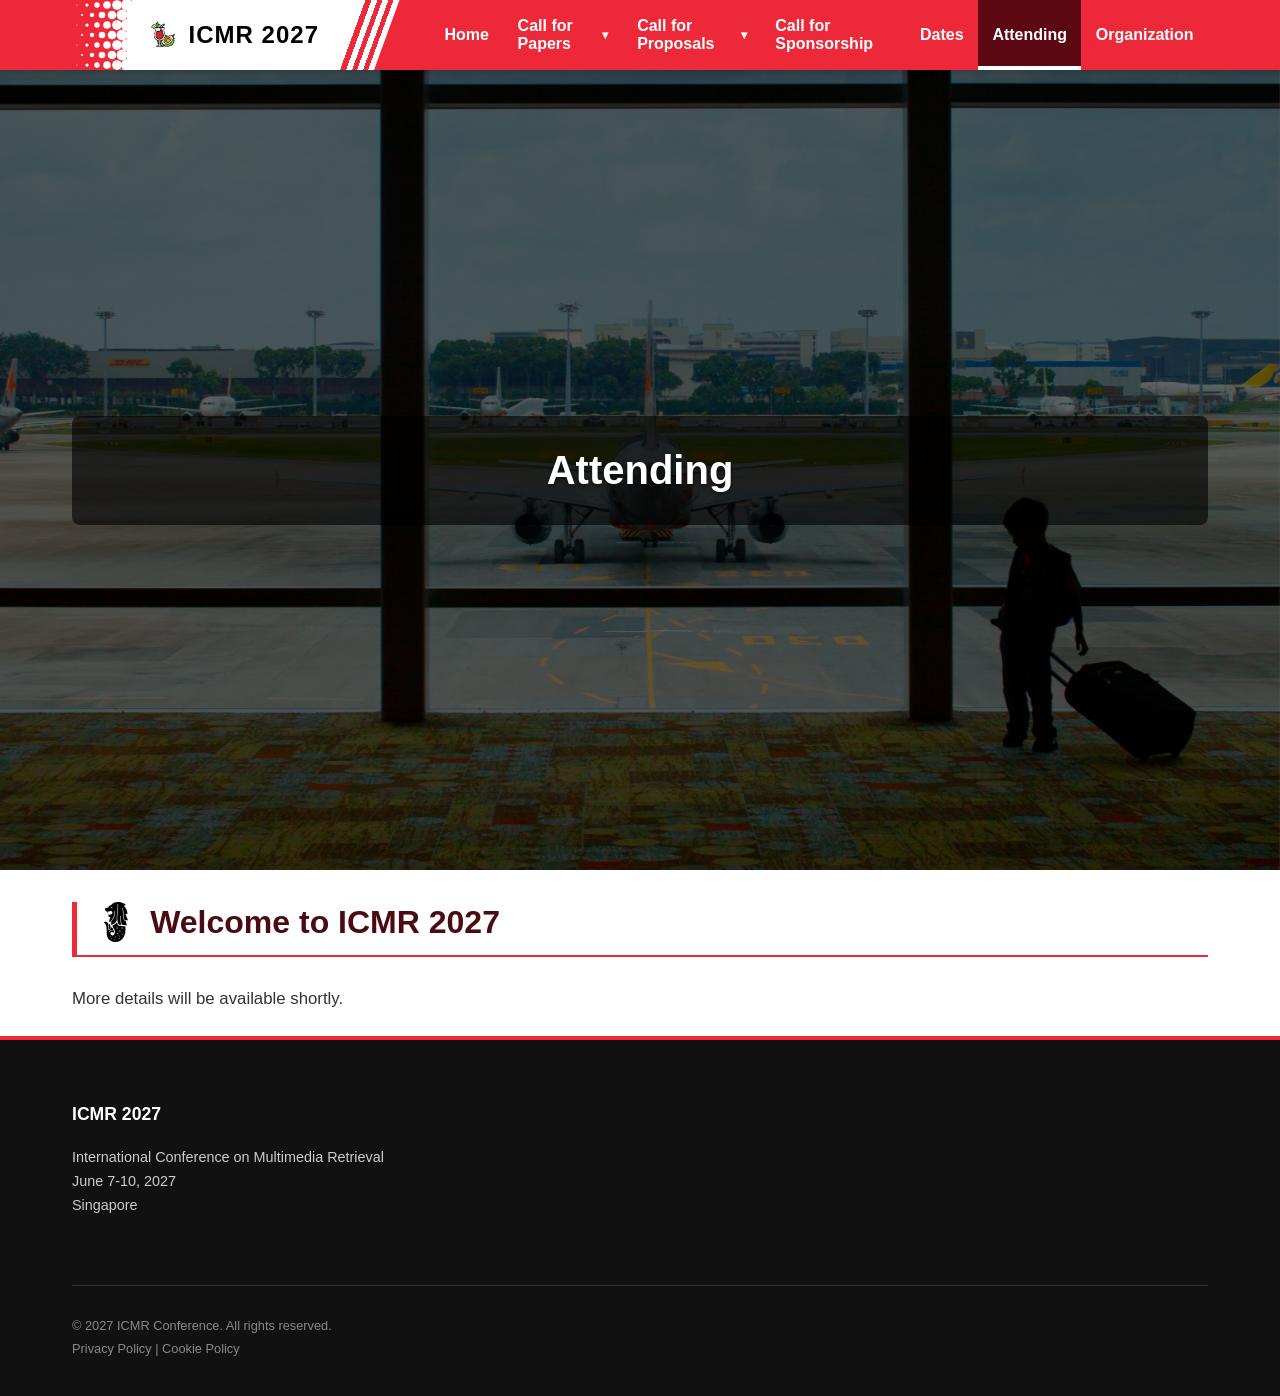
==== commit 5845aea9: "feat: add calls for proposals and papers, separate navigation, and update tutorial dates" ====
--- a/attending.html
+++ b/attending.html
@@ -19,12 +19,22 @@
                 <ul class="nav-links" id="nav-links">
                     <li><a href="/">Home</a></li>
                     <li class="dropdown">
-                        <a href="javascript:void(0)" class="dropdown-toggle">Calls <span class="caret">▾</span></a>
+                        <a href="javascript:void(0)" class="dropdown-toggle">Call for Papers <span class="caret">▾</span></a>
                         <ul class="dropdown-menu">
-                            <li><a href="cfc">Call for Contributions</a></li>
-                            <li><a href="cfs">Call for Sponsorship</a></li>
+                            <li><a href="cfc">Regular Papers</a></li>
+                            <li><a href="cfbni">Brave New Ideas</a></li>
+                            <li><a href="cfd">Demonstrations</a></li>
                         </ul>
                     </li>
+                    <li class="dropdown">
+                        <a href="javascript:void(0)" class="dropdown-toggle">Call for Proposals <span class="caret">▾</span></a>
+                        <ul class="dropdown-menu">
+                            <li><a href="cfw">Workshop Proposals</a></li>
+                            <li><a href="cft">Tutorial Proposals</a></li>
+                            <li><a href="cfgc">Grand Challenge Proposals</a></li>
+                        </ul>
+                    </li>
+                    <li><a href="cfs">Call for Sponsorship</a></li>
                     <li><a href="date">Dates</a></li>
                     <li><a href="attending">Attending</a></li>
                     <li><a href="organization">Organization</a></li>
--- a/styles.css
+++ b/styles.css
@@ -285,8 +285,8 @@
     color: white;
     text-decoration: none;
     font-weight: 600;
-    font-size: 1.05rem;
-    padding: 0 1.25rem;
+    font-size: 1rem;
+    padding: 0 0.9rem;
     display: flex;
     align-items: center;
     justify-content: center;
@@ -794,11 +794,99 @@
     font-size: 1.05rem;
 }
 
+.dates-note {
+    margin-top: 0.25rem;
+    margin-bottom: 1.5rem;
+    font-size: 1.05rem;
+    color: #555555;
+    font-style: italic;
+}
+
 .dates-table th,
 .dates-table td {
     padding: 1.2rem 1rem;
     text-align: left;
     border-bottom: 1px solid #e0e0e0;
+}
+
+.date-cell {
+    display: flex;
+    align-items: center;
+    justify-content: space-between;
+    gap: 1rem;
+    position: relative;
+}
+
+.cal-dropdown {
+    position: relative;
+    display: inline-block;
+}
+
+.cal-btn {
+    display: inline-flex;
+    align-items: center;
+    gap: 0.35rem;
+    padding: 0.35rem 0.65rem;
+    font-size: 0.8rem;
+    font-weight: 500;
+    color: #4a0b12;
+    background-color: #fcf6f7;
+    border: 1px solid #e2c2c6;
+    border-radius: 6px;
+    cursor: pointer;
+    transition: all 0.2s ease;
+    white-space: nowrap;
+}
+
+.cal-btn:hover,
+.cal-btn.active {
+    background-color: #4a0b12;
+    color: #ffffff;
+    border-color: #4a0b12;
+}
+
+.cal-btn .caret {
+    font-size: 0.7rem;
+    transition: transform 0.2s ease;
+}
+
+.cal-btn.active .caret {
+    transform: rotate(180deg);
+}
+
+.cal-menu {
+    display: none;
+    position: absolute;
+    right: 0;
+    top: calc(100% + 6px);
+    background: #ffffff;
+    min-width: 175px;
+    box-shadow: 0 8px 24px rgba(0, 0, 0, 0.12);
+    border: 1px solid #e5e7eb;
+    border-radius: 8px;
+    z-index: 100;
+    overflow: hidden;
+}
+
+.cal-menu.show {
+    display: block;
+}
+
+.cal-menu a {
+    display: flex;
+    align-items: center;
+    gap: 0.5rem;
+    padding: 0.55rem 0.85rem;
+    color: #333333;
+    text-decoration: none;
+    font-size: 0.825rem;
+    font-weight: 500;
+    transition: background-color 0.15s ease;
+}
+
+.cal-menu a:hover {
+    background-color: #fcf6f7;
+    color: #4a0b12;
 }
 
 .dates-table th {
@@ -868,13 +956,52 @@
     font-size: 1.05rem;
 }
 
-.cfc-list li::before {
+.cfc-list > li::before {
     content: "■";
     color: #ed2939;
     position: absolute;
     left: 0;
     top: -1px;
     font-size: 0.9rem;
+}
+
+.cfc-list ul {
+    list-style: none;
+    padding-left: 1.5rem;
+    margin-top: 0.5rem;
+    margin-bottom: 0.5rem;
+}
+
+.cfc-list ul li {
+    padding-left: 1.2rem;
+    margin-bottom: 0.5rem;
+    font-size: 1rem;
+}
+
+.cfc-list ul li::before {
+    content: "•";
+    color: #ed2939;
+    position: absolute;
+    left: 0;
+    top: 0;
+    font-size: 1rem;
+}
+
+.cfc-list ol {
+    list-style: decimal;
+    padding-left: 2.2rem;
+    margin-top: 0.5rem;
+    margin-bottom: 0.5rem;
+}
+
+.cfc-list ol li {
+    padding-left: 0.25rem;
+    margin-bottom: 0.5rem;
+    font-size: 1rem;
+}
+
+.cfc-list ol li::before {
+    content: none;
 }
 
 .two-column-list {
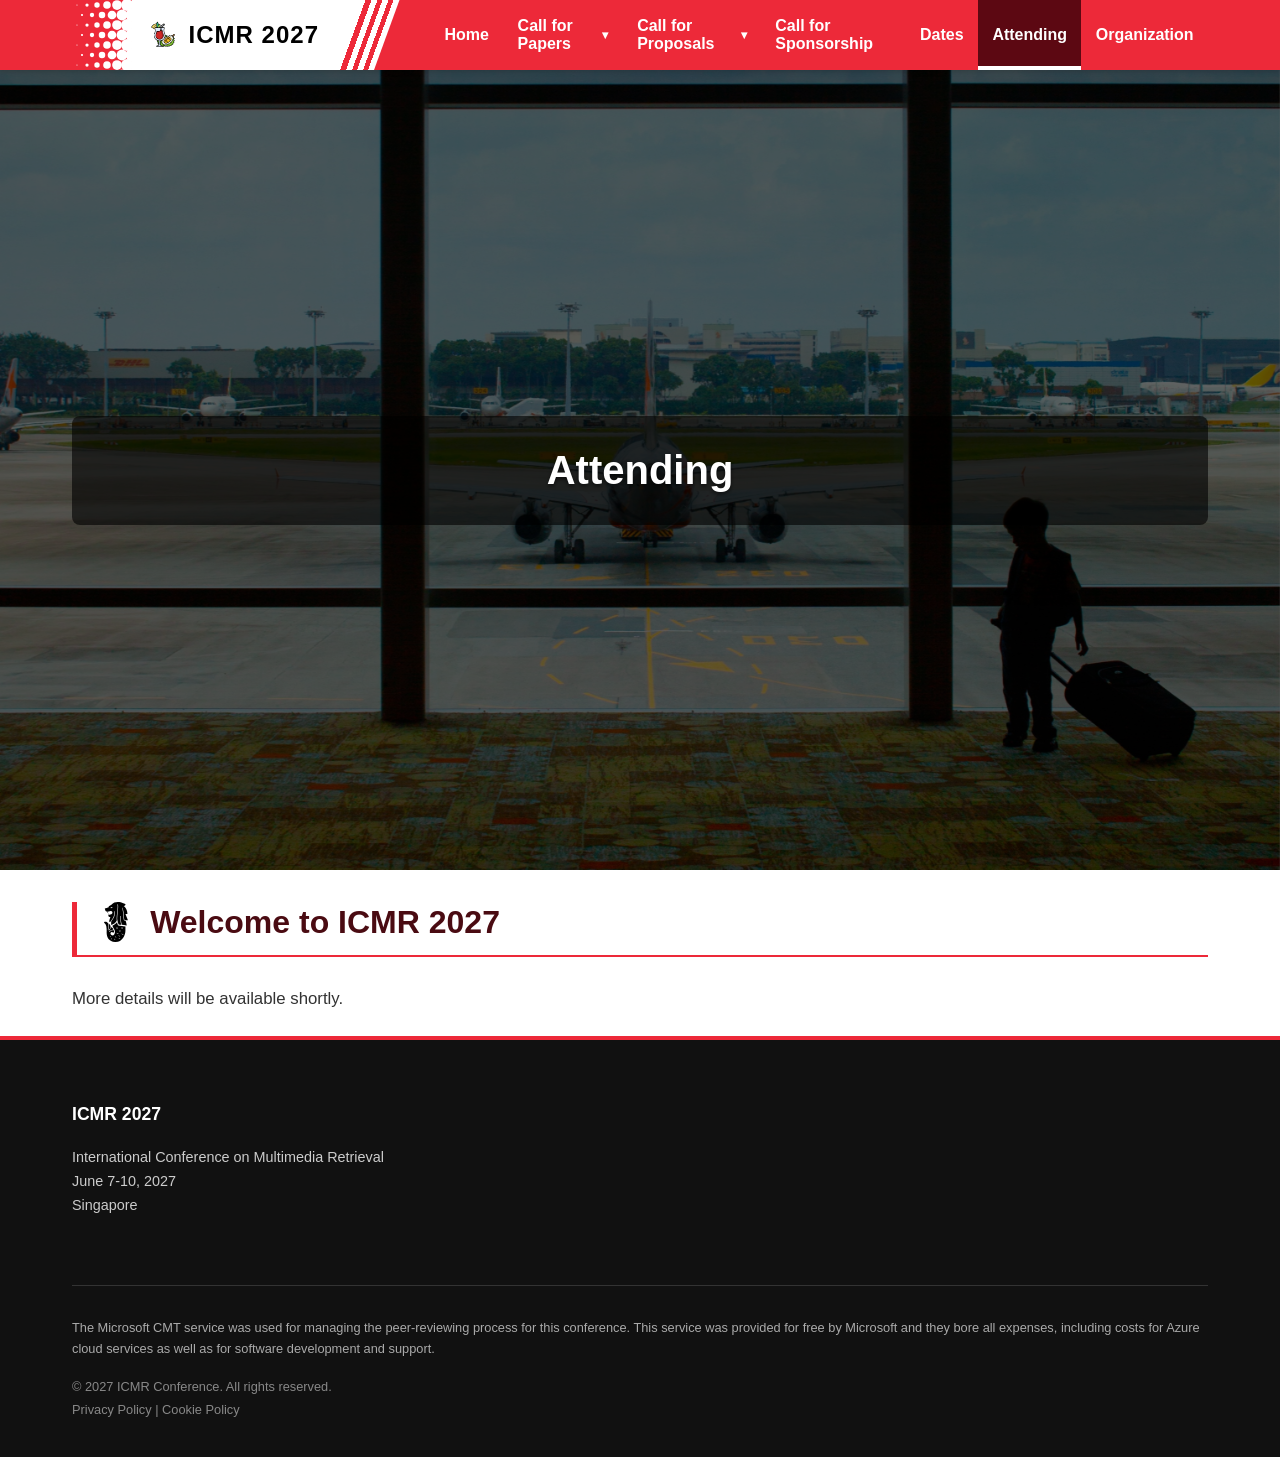
==== commit 781c91bf: "feat: add Microsoft CMT service acknowledgment to site footers" ====
--- a/attending.html
+++ b/attending.html
@@ -88,6 +88,7 @@
                 </div>
 
                 <div class="footer-bottom">
+                    <p class="cmt-acknowledgment">The Microsoft CMT service was used for managing the peer-reviewing process for this conference. This service was provided for free by Microsoft and they bore all expenses, including costs for Azure cloud services as well as for software development and support.</p>
                     <p>&copy; 2027 ICMR Conference. All rights reserved.</p>
                     <p>
                         <a href="#privacy">Privacy Policy</a> |
--- a/styles.css
+++ b/styles.css
@@ -1004,6 +1004,23 @@
     content: none;
 }
 
+ol.cfc-list {
+    list-style: decimal;
+    padding-left: 2.2rem;
+    margin-top: 0.5rem;
+    margin-bottom: 1rem;
+}
+
+ol.cfc-list > li {
+    padding-left: 0.25rem;
+    margin-bottom: 0.5rem;
+    font-size: 1.05rem;
+}
+
+ol.cfc-list > li::before {
+    content: none;
+}
+
 .two-column-list {
     display: grid;
     grid-template-columns: 1fr 1fr;
@@ -1043,6 +1060,49 @@
     transform: scale(1.05);
 }
 
+.partner-logo-smu {
+    position: relative;
+    display: inline-flex;
+    align-items: center;
+    justify-content: center;
+}
+
+.partner-logo-smu img {
+    max-width: 340px;
+    max-height: 95px;
+    filter: none;
+    mix-blend-mode: normal;
+    transition: opacity 0.35s ease, transform 0.35s ease;
+}
+
+.partner-logo-smu img.logo-color {
+    opacity: 0;
+}
+
+.partner-logo-smu img.logo-bw {
+    position: absolute;
+    inset: 0;
+    margin: auto;
+    height: 100%;
+    width: auto;
+    max-width: 100%;
+    opacity: 0.75;
+}
+
+.partner-logo-smu:hover img.logo-color,
+a:focus-visible .partner-logo-smu img.logo-color {
+    filter: none;
+    opacity: 1;
+    transform: scale(1.03);
+}
+
+.partner-logo-smu:hover img.logo-bw,
+a:focus-visible .partner-logo-smu img.logo-bw {
+    filter: none;
+    opacity: 0;
+    transform: scale(1.03);
+}
+
 /* ==========================================================================
    7. FOOTER
    ========================================================================== */
@@ -1108,6 +1168,19 @@
 
 .footer-bottom p {
     margin-bottom: 0.5rem;
+}
+
+.footer-bottom p.cmt-acknowledgment {
+    margin-bottom: 1.25rem;
+    line-height: 1.6;
+    font-weight: 400;
+    font-style: normal;
+    text-align: left;
+    color: #aaaaaa;
+    -webkit-hyphens: none;
+    -moz-hyphens: none;
+    -ms-hyphens: none;
+    hyphens: none;
 }
 
 .footer-bottom a {
@@ -1472,6 +1545,11 @@
         flex-wrap: wrap;
     }
 
+    .partner-logo-smu img.logo-color {
+        max-width: min(300px, 85vw);
+        max-height: 85px;
+    }
+
     /* Footer */
     .footer-grid {
         grid-template-columns: 1fr;
